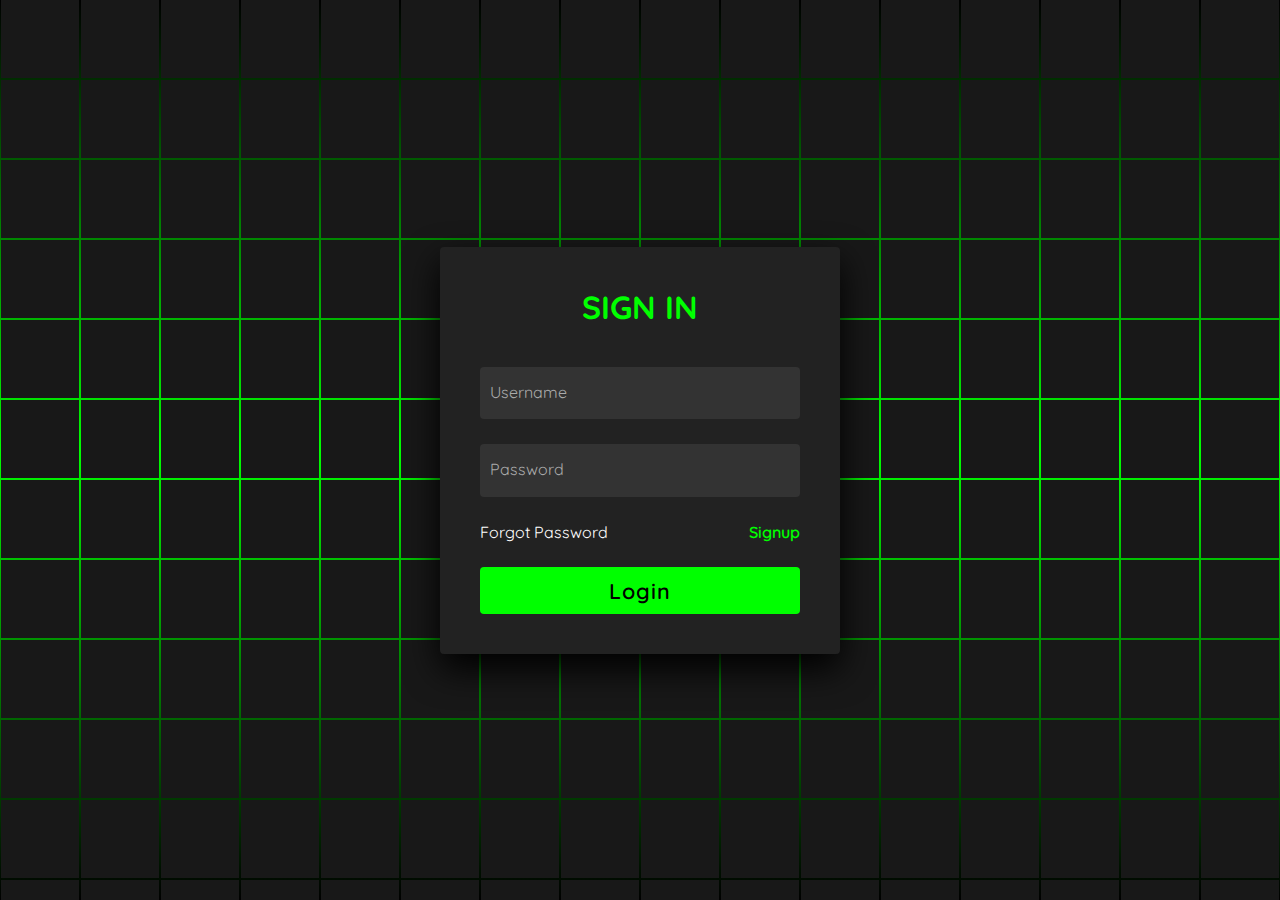
==== ali.html @ 1ad90b44 "Add files via upload" ====
<!doctype html>

<html lang="en"> 

 <head> 

  <meta charset="UTF-8"> 

  <title>CodePen - Animated Login Form using Html &amp; CSS Only</title> 

  <link rel="stylesheet" href="./style.css"> 
  <link rel="stylesheet" href="buttom.css">

 </head> 

 <body> <!-- partial:index.partial.html --> 
 

  <section> <span></span> <span></span> <span></span> <span></span> <span></span> <span></span> <span></span> <span></span> <span></span> <span></span> <span></span> <span></span> <span></span> <span></span> <span></span> <span></span> <span></span> <span></span> <span></span> <span></span> <span></span> <span></span> <span></span> <span></span> <span></span> <span></span> <span></span> <span></span> <span></span> <span></span> <span></span> <span></span> <span></span> <span></span> <span></span> <span></span> <span></span> <span></span> <span></span> <span></span> <span></span> <span></span> <span></span> <span></span> <span></span> <span></span> <span></span> <span></span> <span></span> <span></span> <span></span> <span></span> <span></span> <span></span> <span></span> <span></span> <span></span> <span></span> <span></span> <span></span> <span></span> <span></span> <span></span> <span></span> <span></span> <span></span> <span></span> <span></span> <span></span> <span></span> <span></span> <span></span> <span></span> <span></span> <span></span> <span></span> <span></span> <span></span> <span></span> <span></span> <span></span> <span></span> <span></span> <span></span> <span></span> <span></span> <span></span> <span></span> <span></span> <span></span> <span></span> <span></span> <span></span> <span></span> <span></span> <span></span> <span></span> <span></span> <span></span> <span></span> <span></span> <span></span> <span></span> <span></span> <span></span> <span></span> <span></span> <span></span> <span></span> <span></span> <span></span> <span></span> <span></span> <span></span> <span></span> <span></span> <span></span> <span></span> <span></span> <span></span> <span></span> <span></span> <span></span> <span></span> <span></span> <span></span> <span></span> <span></span> <span></span> <span></span> <span></span> <span></span> <span></span> <span></span> <span></span> <span></span> <span></span> <span></span> <span></span> <span></span> <span></span> <span></span> <span></span> <span></span> <span></span> <span></span> <span></span> <span></span> <span></span> <span></span> <span></span> <span></span> <span></span> <span></span> <span></span> <span></span> <span></span> <span></span> <span></span> <span></span> <span></span> <span></span> <span></span> <span></span> <span></span> <span></span> <span></span> <span></span> <span></span> <span></span> <span></span> <span></span> <span></span> <span></span> <span></span> <span></span> <span></span> <span></span> <span></span> <span></span> <span></span> <span></span> <span></span> <span></span> <span></span> <span></span> <span></span> <span></span> <span></span> <span></span> <span></span> <span></span> <span></span> <span></span> <span></span> <span></span> <span></span> <span></span> <span></span> <span></span> <span></span> <span></span> <span></span> <span></span> <span></span> <span></span> <span></span> <span></span> <span></span> <span></span> <span></span> <span></span> <span></span> <span></span> <span></span> <span></span> <span></span> <span></span> <span></span> <span></span> <span></span> <span></span> <span></span> <span></span> <span></span> <span></span> <span></span> <span></span> <span></span> <span></span> <span></span> <span></span> <span></span> <span></span> <span></span> <span></span> <span></span> <span></span> <span></span> <span></span> <span></span> <span></span> <span></span> <span></span> <span></span> <span></span> <span></span> <span></span> <span></span> <span></span> <span></span> <span></span> <span></span> <span></span> <span></span> <span></span> <span></span> <span></span> <span></span> <span></span> 

   <div class="signin"> 

    <div class="content"> 

     <h2>Sign In</h2> 

     <div class="form"> 

      <div class="inputBox"> 

       <input type="text" required> <i>Username</i> 

      </div> 

      <div class="inputBox"> 

       <input type="password" required> <i>Password</i> 

      </div> 

      <div class="links"> <a href="#">Forgot Password</a> <a href="#">Signup</a> 

      </div> 

      <div class="inputBox"> 

       <input type="submit" value="Login" onclick="location='all.html';">
       

      </div> 

     </div> 

    </div> 

   </div> 
   

  </section> <!-- partial -->
  
 
 </body>

</html>
---- style.css ----
@import url('https://fonts.googleapis.com/css2?family=Quicksand:wght@300;400;500;600;700&display=swap');
*
{
  margin: 0;
  padding: 0;
  box-sizing: border-box;
  font-family: 'Quicksand', sans-serif;
}
body 
{
  display: flex;
  justify-content: center;
  align-items: center;
  min-height: 100vh;
  background: #000;
}
section 
{
  position: absolute;
  width: 100vw;
  height: 100vh;
  display: flex;
  justify-content: center;
  align-items: center;
  gap: 2px;
  flex-wrap: wrap;
  overflow: hidden;
}
section::before 
{
  content: '';
  position: absolute;
  width: 100%;
  height: 100%;
  background: linear-gradient(#000,#0f0,#000);
  animation: animate 5s linear infinite;
}
@keyframes animate 
{
  0%
  {
    transform: translateY(-100%);
  }
  100%
  {
    transform: translateY(100%);
  }
}
section span 
{
  position: relative;
  display: block;
  width: calc(6.25vw - 2px);
  height: calc(6.25vw - 2px);
  background: #181818;
  z-index: 2;
  transition: 1.5s;
}
section span:hover 
{
  background: #0f0;
  transition: 0s;
}

section .signin
{
  position: absolute;
  width: 400px;
  background: #222;  
  z-index: 1000;
  display: flex;
  justify-content: center;
  align-items: center;
  padding: 40px;
  border-radius: 4px;
  box-shadow: 0 15px 35px rgba(0,0,0,9);
}
section .signin .content 
{
  position: relative;
  width: 100%;
  display: flex;
  justify-content: center;
  align-items: center;
  flex-direction: column;
  gap: 40px;
}
section .signin .content h2 
{
  font-size: 2em;
  color: #0f0;
  text-transform: uppercase;
}
section .signin .content .form 
{
  width: 100%;
  display: flex;
  flex-direction: column;
  gap: 25px;
}
section .signin .content .form .inputBox
{
  position: relative;
  width: 100%;
}
section .signin .content .form .inputBox input 
{
  position: relative;
  width: 100%;
  background: #333;
  border: none;
  outline: none;
  padding: 25px 10px 7.5px;
  border-radius: 4px;
  color: #fff;
  font-weight: 500;
  font-size: 1em;
}
section .signin .content .form .inputBox i 
{
  position: absolute;
  left: 0;
  padding: 15px 10px;
  font-style: normal;
  color: #aaa;
  transition: 0.5s;
  pointer-events: none;
}
.signin .content .form .inputBox input:focus ~ i,
.signin .content .form .inputBox input:valid ~ i
{
  transform: translateY(-7.5px);
  font-size: 0.8em;
  color: #fff;
}
.signin .content .form .links 
{
  position: relative;
  width: 100%;
  display: flex;
  justify-content: space-between;
}
.signin .content .form .links a 
{
  color: #fff;
  text-decoration: none;
}
.signin .content .form .links a:nth-child(2)
{
  color: #0f0;
  font-weight: 600;
}
.signin .content .form .inputBox input[type="submit"]
{
  padding: 10px;
  background: #0f0;
  color: #000;
  font-weight: 600;
  font-size: 1.35em;
  letter-spacing: 0.05em;
  cursor: pointer;
}
input[type="submit"]:active
{
  opacity: 0.6;
}
@media (max-width: 900px)
{
  section span 
  {
    width: calc(10vw - 2px);
    height: calc(10vw - 2px);
  }
}
@media (max-width: 600px)
{
  section span 
  {
    width: calc(20vw - 2px);
    height: calc(20vw - 2px);
  }
}
---- buttom.css ----
.noselect {
  -webkit-touch-callout: none;
    -webkit-user-select: none;
     -khtml-user-select: none;
       -moz-user-select: none;
        -ms-user-select: none;
            user-select: none;
		-webkit-tap-highlight-color: transparent;
}

button {
	width: 150px;
	height: 50px;
	cursor: pointer;
	background: #333;
	margin: 10px;
	border: none;
	border-radius: 10px;
	box-shadow: -5px -5px 15px #444, 5px 5px 15px #222, inset 5px 5px 10px #444, inset -5px -5px 10px #222;
	color: #222;
	font-size: 16px;
}

button:hover {
	box-shadow: -5px -5px 15px #444, 5px 5px 15px #222, inset 5px 5px 10px #222, inset -5px -5px 10px #444;
	font-size: 15px;
	transition: 500ms;
}

button:focus {
	outline: none;
}

.red:hover {
	color: #f07171;
	text-shadow: 0px 0px 10px #f07171;
}

.green:hover {
		color: #93f071;
	text-shadow: 0px 0px 10px #93f071;
}

.blue:hover {
	color: #71b7f0;
	text-shadow: 0px 0px 10px #71b7f0;
}

.purple:hover {
	color: #b971f0;
	text-shadow: 0px 0px 10px #b971f0;
}
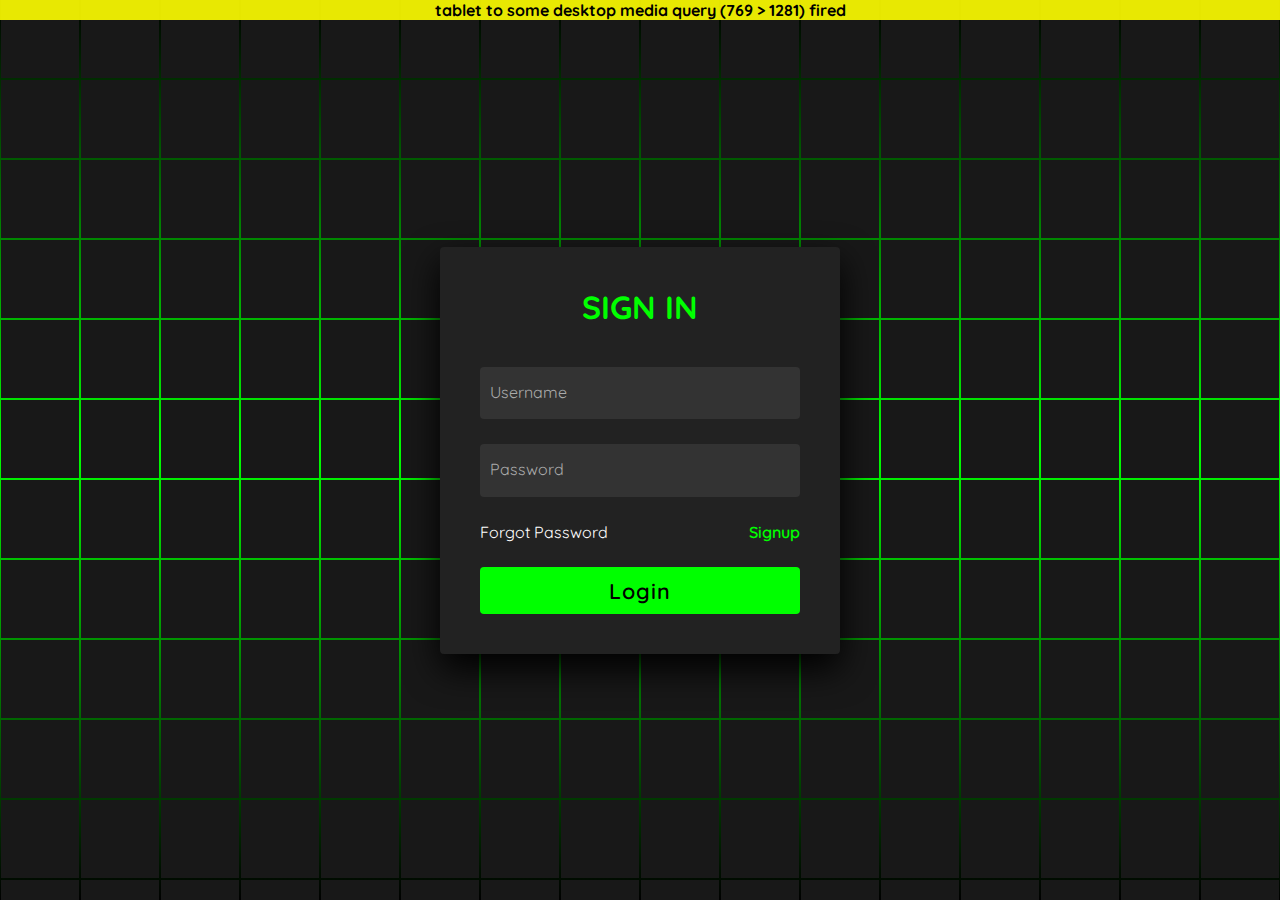
==== commit 43179745: "Update ali.html" ====
--- a/ali.html
+++ b/ali.html
@@ -2,7 +2,8 @@
 
 <html lang="en"> 
 
- <head> 
+ <head>
+  <meta name="viewport" content="width=device-width, initial-scale=1.0">
 
   <meta charset="UTF-8"> 
 
@@ -14,6 +15,29 @@
  </head> 
 
  <body> <!-- partial:index.partial.html --> 
+   <style>
+        @media (min-width:320px)  { /* smartphones, portrait iPhone, portrait 480x320 phones (Android) */ }
+@media (min-width:480px)  { /* smartphones, Android phones, landscape iPhone */ }
+@media (min-width:600px)  { /* portrait tablets, portrait iPad, e-readers (Nook/Kindle), landscape 800x480 phones (Android) */ }
+@media (min-width:801px)  { /* tablet, landscape iPad, lo-res laptops ands desktops */ }
+@media (min-width:1025px) { /* big landscape tablets, laptops, and desktops */ }
+@media (min-width:1281px) { /* hi-res laptops and desktops */ }
+
+@media only screen and (min-width: 769px) and (max-width: 1281px) { 
+    /* for 10 inches tablet screens */
+    body::before {
+      content: "tablet to some desktop media query (769 > 1281) fired";
+      font-weight: bold;
+      display: block;
+      text-align: center;
+      background: rgba(255, 255, 0, 0.9); /* Semi-transparent yellow */
+      position: absolute;
+      top: 0;
+      left: 0;
+      right: 0;
+      z-index: 99;
+    }
+  } </style>
  
 
   <section> <span></span> <span></span> <span></span> <span></span> <span></span> <span></span> <span></span> <span></span> <span></span> <span></span> <span></span> <span></span> <span></span> <span></span> <span></span> <span></span> <span></span> <span></span> <span></span> <span></span> <span></span> <span></span> <span></span> <span></span> <span></span> <span></span> <span></span> <span></span> <span></span> <span></span> <span></span> <span></span> <span></span> <span></span> <span></span> <span></span> <span></span> <span></span> <span></span> <span></span> <span></span> <span></span> <span></span> <span></span> <span></span> <span></span> <span></span> <span></span> <span></span> <span></span> <span></span> <span></span> <span></span> <span></span> <span></span> <span></span> <span></span> <span></span> <span></span> <span></span> <span></span> <span></span> <span></span> <span></span> <span></span> <span></span> <span></span> <span></span> <span></span> <span></span> <span></span> <span></span> <span></span> <span></span> <span></span> <span></span> <span></span> <span></span> <span></span> <span></span> <span></span> <span></span> <span></span> <span></span> <span></span> <span></span> <span></span> <span></span> <span></span> <span></span> <span></span> <span></span> <span></span> <span></span> <span></span> <span></span> <span></span> <span></span> <span></span> <span></span> <span></span> <span></span> <span></span> <span></span> <span></span> <span></span> <span></span> <span></span> <span></span> <span></span> <span></span> <span></span> <span></span> <span></span> <span></span> <span></span> <span></span> <span></span> <span></span> <span></span> <span></span> <span></span> <span></span> <span></span> <span></span> <span></span> <span></span> <span></span> <span></span> <span></span> <span></span> <span></span> <span></span> <span></span> <span></span> <span></span> <span></span> <span></span> <span></span> <span></span> <span></span> <span></span> <span></span> <span></span> <span></span> <span></span> <span></span> <span></span> <span></span> <span></span> <span></span> <span></span> <span></span> <span></span> <span></span> <span></span> <span></span> <span></span> <span></span> <span></span> <span></span> <span></span> <span></span> <span></span> <span></span> <span></span> <span></span> <span></span> <span></span> <span></span> <span></span> <span></span> <span></span> <span></span> <span></span> <span></span> <span></span> <span></span> <span></span> <span></span> <span></span> <span></span> <span></span> <span></span> <span></span> <span></span> <span></span> <span></span> <span></span> <span></span> <span></span> <span></span> <span></span> <span></span> <span></span> <span></span> <span></span> <span></span> <span></span> <span></span> <span></span> <span></span> <span></span> <span></span> <span></span> <span></span> <span></span> <span></span> <span></span> <span></span> <span></span> <span></span> <span></span> <span></span> <span></span> <span></span> <span></span> <span></span> <span></span> <span></span> <span></span> <span></span> <span></span> <span></span> <span></span> <span></span> <span></span> <span></span> <span></span> <span></span> <span></span> <span></span> <span></span> <span></span> <span></span> <span></span> <span></span> <span></span> <span></span> <span></span> <span></span> <span></span> <span></span> <span></span> <span></span> <span></span> <span></span> <span></span> <span></span> <span></span> <span></span> <span></span> <span></span> <span></span> <span></span> <span></span> <span></span> <span></span> <span></span> <span></span> 
